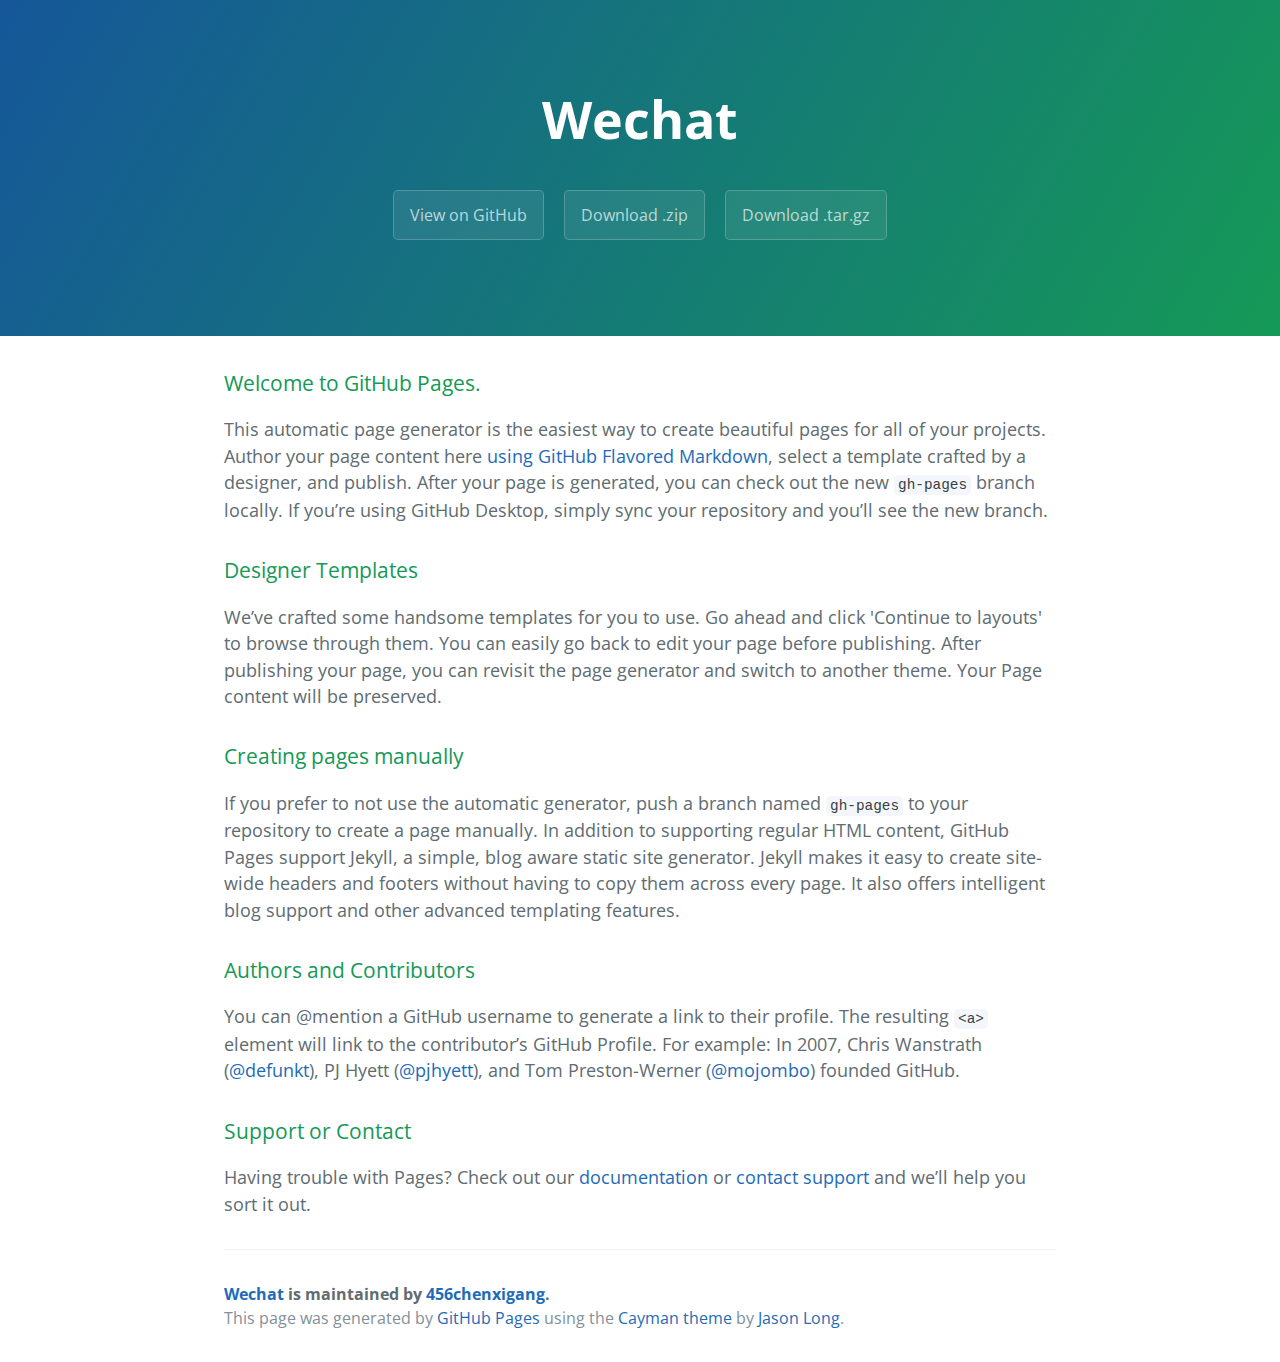
==== index.html @ a9fb580d "Create gh-pages branch via GitHub" ====
<!DOCTYPE html>
<html lang="en-us">
  <head>
    <meta charset="UTF-8">
    <title>Wechat by 456chenxigang</title>
    <meta name="viewport" content="width=device-width, initial-scale=1">
    <link rel="stylesheet" type="text/css" href="stylesheets/normalize.css" media="screen">
    <link href='https://fonts.googleapis.com/css?family=Open+Sans:400,700' rel='stylesheet' type='text/css'>
    <link rel="stylesheet" type="text/css" href="stylesheets/stylesheet.css" media="screen">
    <link rel="stylesheet" type="text/css" href="stylesheets/github-light.css" media="screen">
  </head>
  <body>
    <section class="page-header">
      <h1 class="project-name">Wechat</h1>
      <h2 class="project-tagline"></h2>
      <a href="https://github.com/456chenxigang/WeChat" class="btn">View on GitHub</a>
      <a href="https://github.com/456chenxigang/WeChat/zipball/master" class="btn">Download .zip</a>
      <a href="https://github.com/456chenxigang/WeChat/tarball/master" class="btn">Download .tar.gz</a>
    </section>

    <section class="main-content">
      <h3>
<a id="welcome-to-github-pages" class="anchor" href="#welcome-to-github-pages" aria-hidden="true"><span aria-hidden="true" class="octicon octicon-link"></span></a>Welcome to GitHub Pages.</h3>

<p>This automatic page generator is the easiest way to create beautiful pages for all of your projects. Author your page content here <a href="https://guides.github.com/features/mastering-markdown/">using GitHub Flavored Markdown</a>, select a template crafted by a designer, and publish. After your page is generated, you can check out the new <code>gh-pages</code> branch locally. If you’re using GitHub Desktop, simply sync your repository and you’ll see the new branch.</p>

<h3>
<a id="designer-templates" class="anchor" href="#designer-templates" aria-hidden="true"><span aria-hidden="true" class="octicon octicon-link"></span></a>Designer Templates</h3>

<p>We’ve crafted some handsome templates for you to use. Go ahead and click 'Continue to layouts' to browse through them. You can easily go back to edit your page before publishing. After publishing your page, you can revisit the page generator and switch to another theme. Your Page content will be preserved.</p>

<h3>
<a id="creating-pages-manually" class="anchor" href="#creating-pages-manually" aria-hidden="true"><span aria-hidden="true" class="octicon octicon-link"></span></a>Creating pages manually</h3>

<p>If you prefer to not use the automatic generator, push a branch named <code>gh-pages</code> to your repository to create a page manually. In addition to supporting regular HTML content, GitHub Pages support Jekyll, a simple, blog aware static site generator. Jekyll makes it easy to create site-wide headers and footers without having to copy them across every page. It also offers intelligent blog support and other advanced templating features.</p>

<h3>
<a id="authors-and-contributors" class="anchor" href="#authors-and-contributors" aria-hidden="true"><span aria-hidden="true" class="octicon octicon-link"></span></a>Authors and Contributors</h3>

<p>You can @mention a GitHub username to generate a link to their profile. The resulting <code>&lt;a&gt;</code> element will link to the contributor’s GitHub Profile. For example: In 2007, Chris Wanstrath (<a href="https://github.com/defunkt" class="user-mention">@defunkt</a>), PJ Hyett (<a href="https://github.com/pjhyett" class="user-mention">@pjhyett</a>), and Tom Preston-Werner (<a href="https://github.com/mojombo" class="user-mention">@mojombo</a>) founded GitHub.</p>

<h3>
<a id="support-or-contact" class="anchor" href="#support-or-contact" aria-hidden="true"><span aria-hidden="true" class="octicon octicon-link"></span></a>Support or Contact</h3>

<p>Having trouble with Pages? Check out our <a href="https://help.github.com/pages">documentation</a> or <a href="https://github.com/contact">contact support</a> and we’ll help you sort it out.</p>

      <footer class="site-footer">
        <span class="site-footer-owner"><a href="https://github.com/456chenxigang/WeChat">Wechat</a> is maintained by <a href="https://github.com/456chenxigang">456chenxigang</a>.</span>

        <span class="site-footer-credits">This page was generated by <a href="https://pages.github.com">GitHub Pages</a> using the <a href="https://github.com/jasonlong/cayman-theme">Cayman theme</a> by <a href="https://twitter.com/jasonlong">Jason Long</a>.</span>
      </footer>

    </section>

  
  </body>
</html>
---- stylesheets/stylesheet.css ----
* {
  box-sizing: border-box; }

body {
  padding: 0;
  margin: 0;
  font-family: "Open Sans", "Helvetica Neue", Helvetica, Arial, sans-serif;
  font-size: 16px;
  line-height: 1.5;
  color: #606c71; }

a {
  color: #1e6bb8;
  text-decoration: none; }
  a:hover {
    text-decoration: underline; }

.btn {
  display: inline-block;
  margin-bottom: 1rem;
  color: rgba(255, 255, 255, 0.7);
  background-color: rgba(255, 255, 255, 0.08);
  border-color: rgba(255, 255, 255, 0.2);
  border-style: solid;
  border-width: 1px;
  border-radius: 0.3rem;
  transition: color 0.2s, background-color 0.2s, border-color 0.2s; }
  .btn + .btn {
    margin-left: 1rem; }

.btn:hover {
  color: rgba(255, 255, 255, 0.8);
  text-decoration: none;
  background-color: rgba(255, 255, 255, 0.2);
  border-color: rgba(255, 255, 255, 0.3); }

@media screen and (min-width: 64em) {
  .btn {
    padding: 0.75rem 1rem; } }

@media screen and (min-width: 42em) and (max-width: 64em) {
  .btn {
    padding: 0.6rem 0.9rem;
    font-size: 0.9rem; } }

@media screen and (max-width: 42em) {
  .btn {
    display: block;
    width: 100%;
    padding: 0.75rem;
    font-size: 0.9rem; }
    .btn + .btn {
      margin-top: 1rem;
      margin-left: 0; } }

.page-header {
  color: #fff;
  text-align: center;
  background-color: #159957;
  background-image: linear-gradient(120deg, #155799, #159957); }

@media screen and (min-width: 64em) {
  .page-header {
    padding: 5rem 6rem; } }

@media screen and (min-width: 42em) and (max-width: 64em) {
  .page-header {
    padding: 3rem 4rem; } }

@media screen and (max-width: 42em) {
  .page-header {
    padding: 2rem 1rem; } }

.project-name {
  margin-top: 0;
  margin-bottom: 0.1rem; }

@media screen and (min-width: 64em) {
  .project-name {
    font-size: 3.25rem; } }

@media screen and (min-width: 42em) and (max-width: 64em) {
  .project-name {
    font-size: 2.25rem; } }

@media screen and (max-width: 42em) {
  .project-name {
    font-size: 1.75rem; } }

.project-tagline {
  margin-bottom: 2rem;
  font-weight: normal;
  opacity: 0.7; }

@media screen and (min-width: 64em) {
  .project-tagline {
    font-size: 1.25rem; } }

@media screen and (min-width: 42em) and (max-width: 64em) {
  .project-tagline {
    font-size: 1.15rem; } }

@media screen and (max-width: 42em) {
  .project-tagline {
    font-size: 1rem; } }

.main-content :first-child {
  margin-top: 0; }
.main-content img {
  max-width: 100%; }
.main-content h1, .main-content h2, .main-content h3, .main-content h4, .main-content h5, .main-content h6 {
  margin-top: 2rem;
  margin-bottom: 1rem;
  font-weight: normal;
  color: #159957; }
.main-content p {
  margin-bottom: 1em; }
.main-content code {
  padding: 2px 4px;
  font-family: Consolas, "Liberation Mono", Menlo, Courier, monospace;
  font-size: 0.9rem;
  color: #383e41;
  background-color: #f3f6fa;
  border-radius: 0.3rem; }
.main-content pre {
  padding: 0.8rem;
  margin-top: 0;
  margin-bottom: 1rem;
  font: 1rem Consolas, "Liberation Mono", Menlo, Courier, monospace;
  color: #567482;
  word-wrap: normal;
  background-color: #f3f6fa;
  border: solid 1px #dce6f0;
  border-radius: 0.3rem; }
  .main-content pre > code {
    padding: 0;
    margin: 0;
    font-size: 0.9rem;
    color: #567482;
    word-break: normal;
    white-space: pre;
    background: transparent;
    border: 0; }
.main-content .highlight {
  margin-bottom: 1rem; }
  .main-content .highlight pre {
    margin-bottom: 0;
    word-break: normal; }
.main-content .highlight pre, .main-content pre {
  padding: 0.8rem;
  overflow: auto;
  font-size: 0.9rem;
  line-height: 1.45;
  border-radius: 0.3rem; }
.main-content pre code, .main-content pre tt {
  display: inline;
  max-width: initial;
  padding: 0;
  margin: 0;
  overflow: initial;
  line-height: inherit;
  word-wrap: normal;
  background-color: transparent;
  border: 0; }
  .main-content pre code:before, .main-content pre code:after, .main-content pre tt:before, .main-content pre tt:after {
    content: normal; }
.main-content ul, .main-content ol {
  margin-top: 0; }
.main-content blockquote {
  padding: 0 1rem;
  margin-left: 0;
  color: #819198;
  border-left: 0.3rem solid #dce6f0; }
  .main-content blockquote > :first-child {
    margin-top: 0; }
  .main-content blockquote > :last-child {
    margin-bottom: 0; }
.main-content table {
  display: block;
  width: 100%;
  overflow: auto;
  word-break: normal;
  word-break: keep-all; }
  .main-content table th {
    font-weight: bold; }
  .main-content table th, .main-content table td {
    padding: 0.5rem 1rem;
    border: 1px solid #e9ebec; }
.main-content dl {
  padding: 0; }
  .main-content dl dt {
    padding: 0;
    margin-top: 1rem;
    font-size: 1rem;
    font-weight: bold; }
  .main-content dl dd {
    padding: 0;
    margin-bottom: 1rem; }
.main-content hr {
  height: 2px;
  padding: 0;
  margin: 1rem 0;
  background-color: #eff0f1;
  border: 0; }

@media screen and (min-width: 64em) {
  .main-content {
    max-width: 64rem;
    padding: 2rem 6rem;
    margin: 0 auto;
    font-size: 1.1rem; } }

@media screen and (min-width: 42em) and (max-width: 64em) {
  .main-content {
    padding: 2rem 4rem;
    font-size: 1.1rem; } }

@media screen and (max-width: 42em) {
  .main-content {
    padding: 2rem 1rem;
    font-size: 1rem; } }

.site-footer {
  padding-top: 2rem;
  margin-top: 2rem;
  border-top: solid 1px #eff0f1; }

.site-footer-owner {
  display: block;
  font-weight: bold; }

.site-footer-credits {
  color: #819198; }

@media screen and (min-width: 64em) {
  .site-footer {
    font-size: 1rem; } }

@media screen and (min-width: 42em) and (max-width: 64em) {
  .site-footer {
    font-size: 1rem; } }

@media screen and (max-width: 42em) {
  .site-footer {
    font-size: 0.9rem; } }
---- stylesheets/github-light.css ----
/*
The MIT License (MIT)

Copyright (c) 2016 GitHub, Inc.

Permission is hereby granted, free of charge, to any person obtaining a copy
of this software and associated documentation files (the "Software"), to deal
in the Software without restriction, including without limitation the rights
to use, copy, modify, merge, publish, distribute, sublicense, and/or sell
copies of the Software, and to permit persons to whom the Software is
furnished to do so, subject to the following conditions:

The above copyright notice and this permission notice shall be included in all
copies or substantial portions of the Software.

THE SOFTWARE IS PROVIDED "AS IS", WITHOUT WARRANTY OF ANY KIND, EXPRESS OR
IMPLIED, INCLUDING BUT NOT LIMITED TO THE WARRANTIES OF MERCHANTABILITY,
FITNESS FOR A PARTICULAR PURPOSE AND NONINFRINGEMENT. IN NO EVENT SHALL THE
AUTHORS OR COPYRIGHT HOLDERS BE LIABLE FOR ANY CLAIM, DAMAGES OR OTHER
LIABILITY, WHETHER IN AN ACTION OF CONTRACT, TORT OR OTHERWISE, ARISING FROM,
OUT OF OR IN CONNECTION WITH THE SOFTWARE OR THE USE OR OTHER DEALINGS IN THE
SOFTWARE.

*/

.pl-c /* comment */ {
  color: #969896;
}

.pl-c1 /* constant, variable.other.constant, support, meta.property-name, support.constant, support.variable, meta.module-reference, markup.raw, meta.diff.header */,
.pl-s .pl-v /* string variable */ {
  color: #0086b3;
}

.pl-e /* entity */,
.pl-en /* entity.name */ {
  color: #795da3;
}

.pl-smi /* variable.parameter.function, storage.modifier.package, storage.modifier.import, storage.type.java, variable.other */,
.pl-s .pl-s1 /* string source */ {
  color: #333;
}

.pl-ent /* entity.name.tag */ {
  color: #63a35c;
}

.pl-k /* keyword, storage, storage.type */ {
  color: #a71d5d;
}

.pl-s /* string */,
.pl-pds /* punctuation.definition.string, string.regexp.character-class */,
.pl-s .pl-pse .pl-s1 /* string punctuation.section.embedded source */,
.pl-sr /* string.regexp */,
.pl-sr .pl-cce /* string.regexp constant.character.escape */,
.pl-sr .pl-sre /* string.regexp source.ruby.embedded */,
.pl-sr .pl-sra /* string.regexp string.regexp.arbitrary-repitition */ {
  color: #183691;
}

.pl-v /* variable */ {
  color: #ed6a43;
}

.pl-id /* invalid.deprecated */ {
  color: #b52a1d;
}

.pl-ii /* invalid.illegal */ {
  color: #f8f8f8;
  background-color: #b52a1d;
}

.pl-sr .pl-cce /* string.regexp constant.character.escape */ {
  font-weight: bold;
  color: #63a35c;
}

.pl-ml /* markup.list */ {
  color: #693a17;
}

.pl-mh /* markup.heading */,
.pl-mh .pl-en /* markup.heading entity.name */,
.pl-ms /* meta.separator */ {
  font-weight: bold;
  color: #1d3e81;
}

.pl-mq /* markup.quote */ {
  color: #008080;
}

.pl-mi /* markup.italic */ {
  font-style: italic;
  color: #333;
}

.pl-mb /* markup.bold */ {
  font-weight: bold;
  color: #333;
}

.pl-md /* markup.deleted, meta.diff.header.from-file */ {
  color: #bd2c00;
  background-color: #ffecec;
}

.pl-mi1 /* markup.inserted, meta.diff.header.to-file */ {
  color: #55a532;
  background-color: #eaffea;
}

.pl-mdr /* meta.diff.range */ {
  font-weight: bold;
  color: #795da3;
}

.pl-mo /* meta.output */ {
  color: #1d3e81;
}
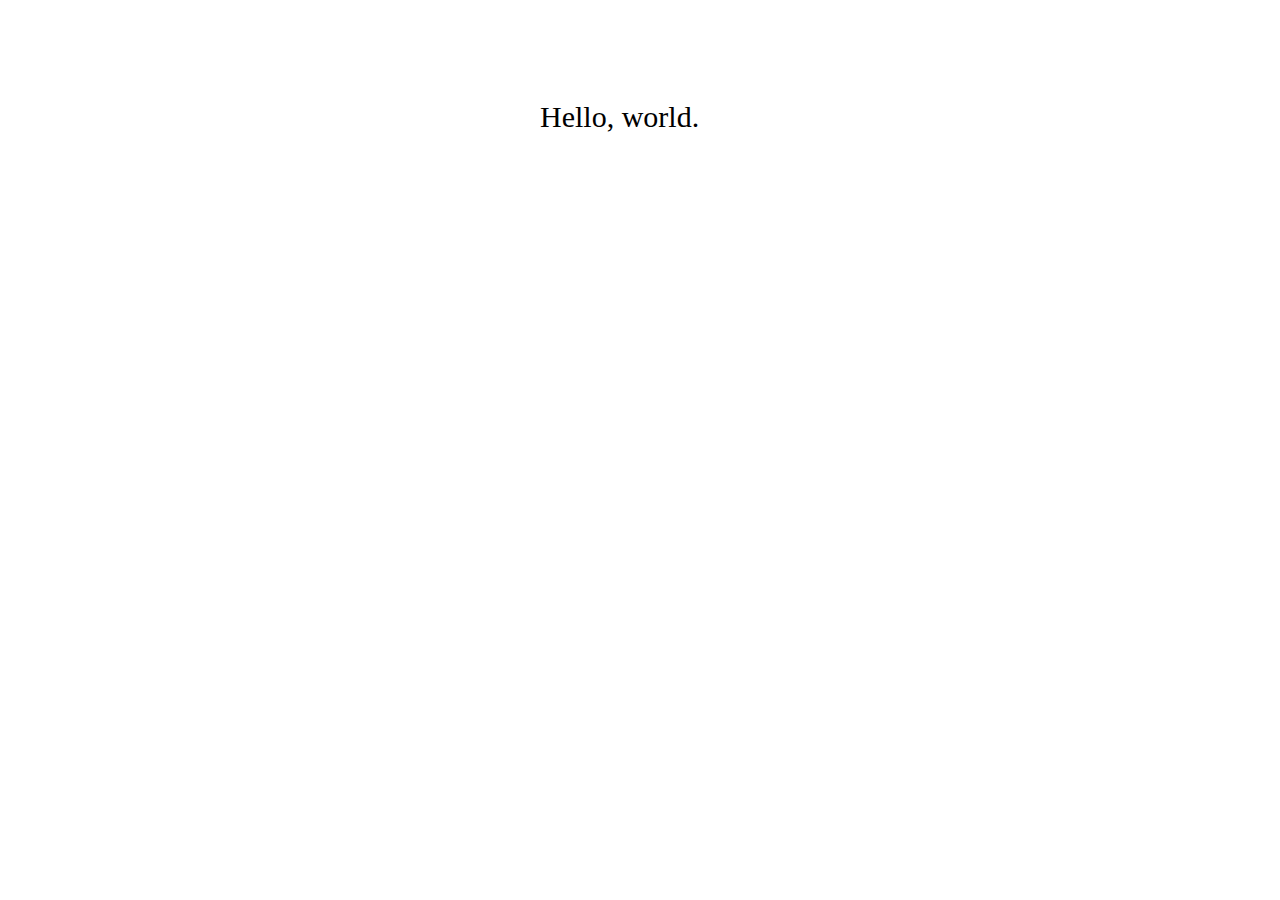
==== commit f10cf8d0: "Update index.html" ====
--- a/index.html
+++ b/index.html
@@ -1,57 +1,21 @@
 <!DOCTYPE html>
-<html lang="en-us">
-  <head>
+<html>
+<head lang="en">
     <meta charset="UTF-8">
-    <title>Wechat by 456chenxigang</title>
-    <meta name="viewport" content="width=device-width, initial-scale=1">
-    <link rel="stylesheet" type="text/css" href="stylesheets/normalize.css" media="screen">
-    <link href='https://fonts.googleapis.com/css?family=Open+Sans:400,700' rel='stylesheet' type='text/css'>
-    <link rel="stylesheet" type="text/css" href="stylesheets/stylesheet.css" media="screen">
-    <link rel="stylesheet" type="text/css" href="stylesheets/github-light.css" media="screen">
-  </head>
-  <body>
-    <section class="page-header">
-      <h1 class="project-name">Wechat</h1>
-      <h2 class="project-tagline"></h2>
-      <a href="https://github.com/456chenxigang/WeChat" class="btn">View on GitHub</a>
-      <a href="https://github.com/456chenxigang/WeChat/zipball/master" class="btn">Download .zip</a>
-      <a href="https://github.com/456chenxigang/WeChat/tarball/master" class="btn">Download .tar.gz</a>
-    </section>
+    <title>html5</title>
+    <style type="text/css">
+    .theme{
+      display: block;
+      width: 200px;
+      font-size: 30px;
+      margin: 100px auto;
+    }
+    </style>
+</head>
+<body>
+<div class="theme">
+  Hello, world.
+</div>
 
-    <section class="main-content">
-      <h3>
-<a id="welcome-to-github-pages" class="anchor" href="#welcome-to-github-pages" aria-hidden="true"><span aria-hidden="true" class="octicon octicon-link"></span></a>Welcome to GitHub Pages.</h3>
-
-<p>This automatic page generator is the easiest way to create beautiful pages for all of your projects. Author your page content here <a href="https://guides.github.com/features/mastering-markdown/">using GitHub Flavored Markdown</a>, select a template crafted by a designer, and publish. After your page is generated, you can check out the new <code>gh-pages</code> branch locally. If you’re using GitHub Desktop, simply sync your repository and you’ll see the new branch.</p>
-
-<h3>
-<a id="designer-templates" class="anchor" href="#designer-templates" aria-hidden="true"><span aria-hidden="true" class="octicon octicon-link"></span></a>Designer Templates</h3>
-
-<p>We’ve crafted some handsome templates for you to use. Go ahead and click 'Continue to layouts' to browse through them. You can easily go back to edit your page before publishing. After publishing your page, you can revisit the page generator and switch to another theme. Your Page content will be preserved.</p>
-
-<h3>
-<a id="creating-pages-manually" class="anchor" href="#creating-pages-manually" aria-hidden="true"><span aria-hidden="true" class="octicon octicon-link"></span></a>Creating pages manually</h3>
-
-<p>If you prefer to not use the automatic generator, push a branch named <code>gh-pages</code> to your repository to create a page manually. In addition to supporting regular HTML content, GitHub Pages support Jekyll, a simple, blog aware static site generator. Jekyll makes it easy to create site-wide headers and footers without having to copy them across every page. It also offers intelligent blog support and other advanced templating features.</p>
-
-<h3>
-<a id="authors-and-contributors" class="anchor" href="#authors-and-contributors" aria-hidden="true"><span aria-hidden="true" class="octicon octicon-link"></span></a>Authors and Contributors</h3>
-
-<p>You can @mention a GitHub username to generate a link to their profile. The resulting <code>&lt;a&gt;</code> element will link to the contributor’s GitHub Profile. For example: In 2007, Chris Wanstrath (<a href="https://github.com/defunkt" class="user-mention">@defunkt</a>), PJ Hyett (<a href="https://github.com/pjhyett" class="user-mention">@pjhyett</a>), and Tom Preston-Werner (<a href="https://github.com/mojombo" class="user-mention">@mojombo</a>) founded GitHub.</p>
-
-<h3>
-<a id="support-or-contact" class="anchor" href="#support-or-contact" aria-hidden="true"><span aria-hidden="true" class="octicon octicon-link"></span></a>Support or Contact</h3>
-
-<p>Having trouble with Pages? Check out our <a href="https://help.github.com/pages">documentation</a> or <a href="https://github.com/contact">contact support</a> and we’ll help you sort it out.</p>
-
-      <footer class="site-footer">
-        <span class="site-footer-owner"><a href="https://github.com/456chenxigang/WeChat">Wechat</a> is maintained by <a href="https://github.com/456chenxigang">456chenxigang</a>.</span>
-
-        <span class="site-footer-credits">This page was generated by <a href="https://pages.github.com">GitHub Pages</a> using the <a href="https://github.com/jasonlong/cayman-theme">Cayman theme</a> by <a href="https://twitter.com/jasonlong">Jason Long</a>.</span>
-      </footer>
-
-    </section>
-
-  
-  </body>
+</body>
 </html>
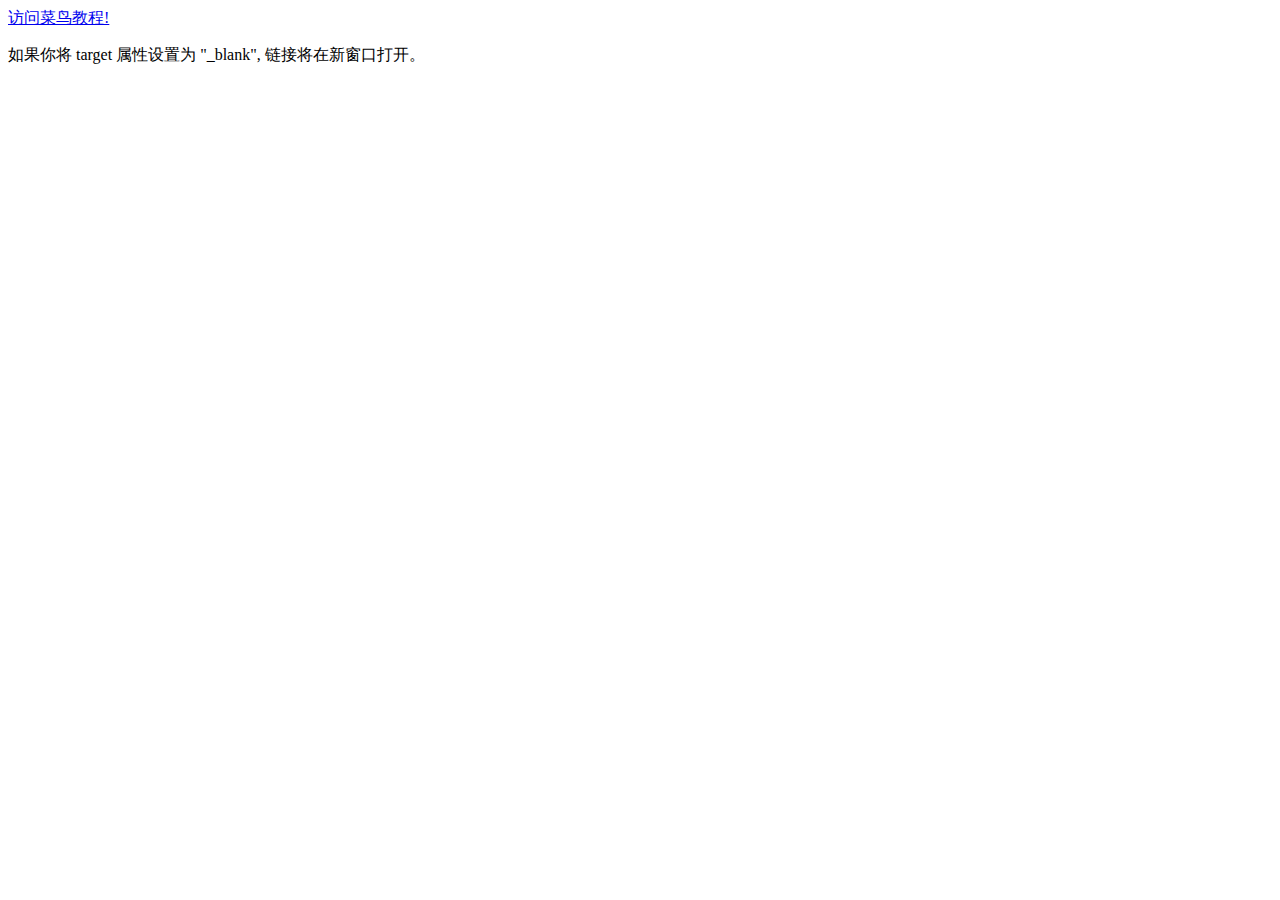
==== commit 77267dc8: "Update index.html" ====
--- a/index.html
+++ b/index.html
@@ -1,21 +1,14 @@
 <!DOCTYPE html>
 <html>
-<head lang="en">
-    <meta charset="UTF-8">
-    <title>html5</title>
-    <style type="text/css">
-    .theme{
-      display: block;
-      width: 200px;
-      font-size: 30px;
-      margin: 100px auto;
-    }
-    </style>
+<head> 
+<meta charset="utf-8"> 
+<title>菜鸟教程(runoob.com)</title> 
 </head>
 <body>
-<div class="theme">
-  Hello, world.
-</div>
+
+<a href="one.html" target="_blank">访问菜鸟教程!</a>
+
+<p>如果你将 target 属性设置为 &quot;_blank&quot;, 链接将在新窗口打开。</p>
 
 </body>
 </html>
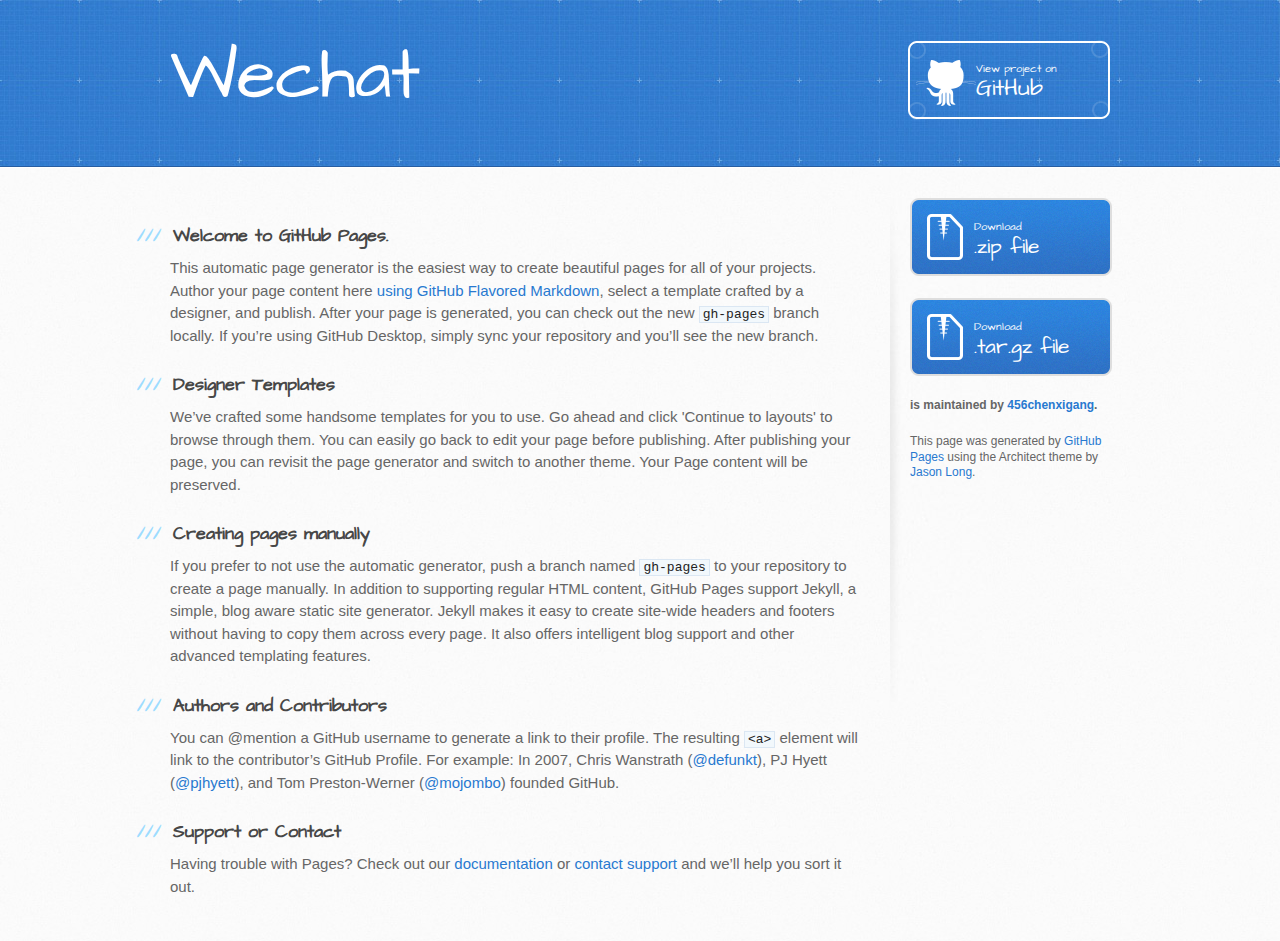
==== commit 826d78ee: "Create gh-pages branch via GitHub" ====
--- a/index.html
+++ b/index.html
@@ -1,14 +1,76 @@
 <!DOCTYPE html>
 <html>
-<head> 
-<meta charset="utf-8"> 
-<title>菜鸟教程(runoob.com)</title> 
-</head>
-<body>
+  <head>
+    <meta charset='utf-8'>
+    <meta http-equiv="X-UA-Compatible" content="chrome=1">
+    <meta name="viewport" content="width=device-width, initial-scale=1, maximum-scale=1">
+    <link href='https://fonts.googleapis.com/css?family=Architects+Daughter' rel='stylesheet' type='text/css'>
+    <link rel="stylesheet" type="text/css" href="stylesheets/stylesheet.css" media="screen">
+    <link rel="stylesheet" type="text/css" href="stylesheets/github-light.css" media="screen">
+    <link rel="stylesheet" type="text/css" href="stylesheets/print.css" media="print">
 
-<a href="one.html" target="_blank">访问菜鸟教程!</a>
+    <!--[if lt IE 9]>
+    <script src="//html5shiv.googlecode.com/svn/trunk/html5.js"></script>
+    <![endif]-->
 
-<p>如果你将 target 属性设置为 &quot;_blank&quot;, 链接将在新窗口打开。</p>
+    <title>Wechat by 456chenxigang</title>
+  </head>
 
-</body>
+  <body>
+    <header>
+      <div class="inner">
+        <h1>Wechat</h1>
+        <h2></h2>
+        <a href="https://github.com/456chenxigang/WeChat" class="button"><small>View project on</small> GitHub</a>
+      </div>
+    </header>
+
+    <div id="content-wrapper">
+      <div class="inner clearfix">
+        <section id="main-content">
+          <h3>
+<a id="welcome-to-github-pages" class="anchor" href="#welcome-to-github-pages" aria-hidden="true"><span aria-hidden="true" class="octicon octicon-link"></span></a>Welcome to GitHub Pages.</h3>
+
+<p>This automatic page generator is the easiest way to create beautiful pages for all of your projects. Author your page content here <a href="https://guides.github.com/features/mastering-markdown/">using GitHub Flavored Markdown</a>, select a template crafted by a designer, and publish. After your page is generated, you can check out the new <code>gh-pages</code> branch locally. If you’re using GitHub Desktop, simply sync your repository and you’ll see the new branch.</p>
+
+<h3>
+<a id="designer-templates" class="anchor" href="#designer-templates" aria-hidden="true"><span aria-hidden="true" class="octicon octicon-link"></span></a>Designer Templates</h3>
+
+<p>We’ve crafted some handsome templates for you to use. Go ahead and click 'Continue to layouts' to browse through them. You can easily go back to edit your page before publishing. After publishing your page, you can revisit the page generator and switch to another theme. Your Page content will be preserved.</p>
+
+<h3>
+<a id="creating-pages-manually" class="anchor" href="#creating-pages-manually" aria-hidden="true"><span aria-hidden="true" class="octicon octicon-link"></span></a>Creating pages manually</h3>
+
+<p>If you prefer to not use the automatic generator, push a branch named <code>gh-pages</code> to your repository to create a page manually. In addition to supporting regular HTML content, GitHub Pages support Jekyll, a simple, blog aware static site generator. Jekyll makes it easy to create site-wide headers and footers without having to copy them across every page. It also offers intelligent blog support and other advanced templating features.</p>
+
+<h3>
+<a id="authors-and-contributors" class="anchor" href="#authors-and-contributors" aria-hidden="true"><span aria-hidden="true" class="octicon octicon-link"></span></a>Authors and Contributors</h3>
+
+<p>You can @mention a GitHub username to generate a link to their profile. The resulting <code>&lt;a&gt;</code> element will link to the contributor’s GitHub Profile. For example: In 2007, Chris Wanstrath (<a href="https://github.com/defunkt" class="user-mention">@defunkt</a>), PJ Hyett (<a href="https://github.com/pjhyett" class="user-mention">@pjhyett</a>), and Tom Preston-Werner (<a href="https://github.com/mojombo" class="user-mention">@mojombo</a>) founded GitHub.</p>
+
+<h3>
+<a id="support-or-contact" class="anchor" href="#support-or-contact" aria-hidden="true"><span aria-hidden="true" class="octicon octicon-link"></span></a>Support or Contact</h3>
+
+<p>Having trouble with Pages? Check out our <a href="https://help.github.com/pages">documentation</a> or <a href="https://github.com/contact">contact support</a> and we’ll help you sort it out.</p>
+        </section>
+
+        <aside id="sidebar">
+          <a href="https://github.com/456chenxigang/WeChat/zipball/master" class="button">
+            <small>Download</small>
+            .zip file
+          </a>
+          <a href="https://github.com/456chenxigang/WeChat/tarball/master" class="button">
+            <small>Download</small>
+            .tar.gz file
+          </a>
+
+          <p class="repo-owner"><a href="https://github.com/456chenxigang/WeChat"></a> is maintained by <a href="https://github.com/456chenxigang">456chenxigang</a>.</p>
+
+          <p>This page was generated by <a href="https://pages.github.com">GitHub Pages</a> using the Architect theme by <a href="https://twitter.com/jasonlong">Jason Long</a>.</p>
+        </aside>
+      </div>
+    </div>
+
+  
+  </body>
 </html>
--- a/stylesheets/stylesheet.css
+++ b/stylesheets/stylesheet.css
@@ -0,0 +1,881 @@
+/*! normalize.css v3.0.2 | MIT License | git.io/normalize */
+
+/**
+ * 1. Set default font family to sans-serif.
+ * 2. Prevent iOS text size adjust after orientation change, without disabling
+ *    user zoom.
+ */
+
+html {
+  font-family: sans-serif; /* 1 */
+  -webkit-text-size-adjust: 100%; /* 2 */
+  -ms-text-size-adjust: 100%; /* 2 */
+}
+
+/**
+ * Remove default margin.
+ */
+
+body {
+  margin: 0;
+}
+
+/* HTML5 display definitions
+   ========================================================================== */
+
+/**
+ * Correct `block` display not defined for any HTML5 element in IE 8/9.
+ * Correct `block` display not defined for `details` or `summary` in IE 10/11
+ * and Firefox.
+ * Correct `block` display not defined for `main` in IE 11.
+ */
+
+article,
+aside,
+details,
+figcaption,
+figure,
+footer,
+header,
+hgroup,
+main,
+menu,
+nav,
+section,
+summary {
+  display: block;
+}
+
+/**
+ * 1. Correct `inline-block` display not defined in IE 8/9.
+ * 2. Normalize vertical alignment of `progress` in Chrome, Firefox, and Opera.
+ */
+
+audio,
+canvas,
+progress,
+video {
+  display: inline-block; /* 1 */
+  vertical-align: baseline; /* 2 */
+}
+
+/**
+ * Prevent modern browsers from displaying `audio` without controls.
+ * Remove excess height in iOS 5 devices.
+ */
+
+audio:not([controls]) {
+  display: none;
+  height: 0;
+}
+
+/**
+ * Address `[hidden]` styling not present in IE 8/9/10.
+ * Hide the `template` element in IE 8/9/11, Safari, and Firefox < 22.
+ */
+
+[hidden],
+template {
+  display: none;
+}
+
+/* Links
+   ========================================================================== */
+
+/**
+ * Remove the gray background color from active links in IE 10.
+ */
+
+a {
+  background-color: transparent;
+}
+
+/**
+ * Improve readability when focused and also mouse hovered in all browsers.
+ */
+
+a:active,
+a:hover {
+  outline: 0;
+}
+
+/* Text-level semantics
+   ========================================================================== */
+
+/**
+ * Address styling not present in IE 8/9/10/11, Safari, and Chrome.
+ */
+
+abbr[title] {
+  border-bottom: 1px dotted;
+}
+
+/**
+ * Address style set to `bolder` in Firefox 4+, Safari, and Chrome.
+ */
+
+b,
+strong {
+  font-weight: bold;
+}
+
+/**
+ * Address styling not present in Safari and Chrome.
+ */
+
+dfn {
+  font-style: italic;
+}
+
+/**
+ * Address variable `h1` font-size and margin within `section` and `article`
+ * contexts in Firefox 4+, Safari, and Chrome.
+ */
+
+h1 {
+  margin: 0.67em 0;
+  font-size: 2em;
+}
+
+/**
+ * Address styling not present in IE 8/9.
+ */
+
+mark {
+  color: #000;
+  background: #ff0;
+}
+
+/**
+ * Address inconsistent and variable font size in all browsers.
+ */
+
+small {
+  font-size: 80%;
+}
+
+/**
+ * Prevent `sub` and `sup` affecting `line-height` in all browsers.
+ */
+
+sub,
+sup {
+  position: relative;
+  font-size: 75%;
+  line-height: 0;
+  vertical-align: baseline;
+}
+
+sup {
+  top: -0.5em;
+}
+
+sub {
+  bottom: -0.25em;
+}
+
+/* Embedded content
+   ========================================================================== */
+
+/**
+ * Remove border when inside `a` element in IE 8/9/10.
+ */
+
+img {
+  border: 0;
+}
+
+/**
+ * Correct overflow not hidden in IE 9/10/11.
+ */
+
+svg:not(:root) {
+  overflow: hidden;
+}
+
+/* Grouping content
+   ========================================================================== */
+
+/**
+ * Address margin not present in IE 8/9 and Safari.
+ */
+
+figure {
+  margin: 1em 40px;
+}
+
+/**
+ * Address differences between Firefox and other browsers.
+ */
+
+hr {
+  height: 0;
+  -moz-box-sizing: content-box;
+  box-sizing: content-box;
+}
+
+/**
+ * Contain overflow in all browsers.
+ */
+
+pre {
+  overflow: auto;
+}
+
+/**
+ * Address odd `em`-unit font size rendering in all browsers.
+ */
+
+code,
+kbd,
+pre,
+samp {
+  font-family: monospace, monospace;
+  font-size: 1em;
+}
+
+/* Forms
+   ========================================================================== */
+
+/**
+ * Known limitation: by default, Chrome and Safari on OS X allow very limited
+ * styling of `select`, unless a `border` property is set.
+ */
+
+/**
+ * 1. Correct color not being inherited.
+ *    Known issue: affects color of disabled elements.
+ * 2. Correct font properties not being inherited.
+ * 3. Address margins set differently in Firefox 4+, Safari, and Chrome.
+ */
+
+button,
+input,
+optgroup,
+select,
+textarea {
+  margin: 0; /* 3 */
+  font: inherit; /* 2 */
+  color: inherit; /* 1 */
+}
+
+/**
+ * Address `overflow` set to `hidden` in IE 8/9/10/11.
+ */
+
+button {
+  overflow: visible;
+}
+
+/**
+ * Address inconsistent `text-transform` inheritance for `button` and `select`.
+ * All other form control elements do not inherit `text-transform` values.
+ * Correct `button` style inheritance in Firefox, IE 8/9/10/11, and Opera.
+ * Correct `select` style inheritance in Firefox.
+ */
+
+button,
+select {
+  text-transform: none;
+}
+
+/**
+ * 1. Avoid the WebKit bug in Android 4.0.* where (2) destroys native `audio`
+ *    and `video` controls.
+ * 2. Correct inability to style clickable `input` types in iOS.
+ * 3. Improve usability and consistency of cursor style between image-type
+ *    `input` and others.
+ */
+
+button,
+html input[type="button"], /* 1 */
+input[type="reset"],
+input[type="submit"] {
+  -webkit-appearance: button; /* 2 */
+  cursor: pointer; /* 3 */
+}
+
+/**
+ * Re-set default cursor for disabled elements.
+ */
+
+button[disabled],
+html input[disabled] {
+  cursor: default;
+}
+
+/**
+ * Remove inner padding and border in Firefox 4+.
+ */
+
+button::-moz-focus-inner,
+input::-moz-focus-inner {
+  padding: 0;
+  border: 0;
+}
+
+/**
+ * Address Firefox 4+ setting `line-height` on `input` using `!important` in
+ * the UA stylesheet.
+ */
+
+input {
+  line-height: normal;
+}
+
+/**
+ * It's recommended that you don't attempt to style these elements.
+ * Firefox's implementation doesn't respect box-sizing, padding, or width.
+ *
+ * 1. Address box sizing set to `content-box` in IE 8/9/10.
+ * 2. Remove excess padding in IE 8/9/10.
+ */
+
+input[type="checkbox"],
+input[type="radio"] {
+  box-sizing: border-box; /* 1 */
+  padding: 0; /* 2 */
+}
+
+/**
+ * Fix the cursor style for Chrome's increment/decrement buttons. For certain
+ * `font-size` values of the `input`, it causes the cursor style of the
+ * decrement button to change from `default` to `text`.
+ */
+
+input[type="number"]::-webkit-inner-spin-button,
+input[type="number"]::-webkit-outer-spin-button {
+  height: auto;
+}
+
+/**
+ * 1. Address `appearance` set to `searchfield` in Safari and Chrome.
+ * 2. Address `box-sizing` set to `border-box` in Safari and Chrome
+ *    (include `-moz` to future-proof).
+ */
+
+input[type="search"] {
+  -webkit-box-sizing: content-box; /* 2 */
+  -moz-box-sizing: content-box;
+  box-sizing: content-box;
+  -webkit-appearance: textfield; /* 1 */
+}
+
+/**
+ * Remove inner padding and search cancel button in Safari and Chrome on OS X.
+ * Safari (but not Chrome) clips the cancel button when the search input has
+ * padding (and `textfield` appearance).
+ */
+
+input[type="search"]::-webkit-search-cancel-button,
+input[type="search"]::-webkit-search-decoration {
+  -webkit-appearance: none;
+}
+
+/**
+ * Define consistent border, margin, and padding.
+ */
+
+fieldset {
+  padding: 0.35em 0.625em 0.75em;
+  margin: 0 2px;
+  border: 1px solid #c0c0c0;
+}
+
+/**
+ * 1. Correct `color` not being inherited in IE 8/9/10/11.
+ * 2. Remove padding so people aren't caught out if they zero out fieldsets.
+ */
+
+legend {
+  padding: 0; /* 2 */
+  border: 0; /* 1 */
+}
+
+/**
+ * Remove default vertical scrollbar in IE 8/9/10/11.
+ */
+
+textarea {
+  overflow: auto;
+}
+
+/**
+ * Don't inherit the `font-weight` (applied by a rule above).
+ * NOTE: the default cannot safely be changed in Chrome and Safari on OS X.
+ */
+
+optgroup {
+  font-weight: bold;
+}
+
+/* Tables
+   ========================================================================== */
+
+/**
+ * Remove most spacing between table cells.
+ */
+
+table {
+  border-spacing: 0;
+  border-collapse: collapse;
+}
+
+td,
+th {
+  padding: 0;
+}
+
+/* LAYOUT STYLES */
+body {
+  font-family: 'Helvetica Neue', Helvetica, Arial, serif;
+  font-size: 15px;
+  font-weight: 400;
+  line-height: 1.5;
+  color: #666;
+  background: #fafafa url(../images/body-bg.jpg) 0 0 repeat;
+}
+
+p {
+  margin-top: 0;
+}
+
+a {
+  color: #2879d0;
+}
+a:hover {
+  color: #2268b2;
+}
+
+header {
+  padding-top: 40px;
+  padding-bottom: 40px;
+  font-family: 'Architects Daughter', 'Helvetica Neue', Helvetica, Arial, serif;
+  background: #2e7bcf url(../images/header-bg.jpg) 0 0 repeat-x;
+  border-bottom: solid 1px #275da1;
+}
+
+header h1 {
+  width: 540px;
+  margin-top: 0;
+  margin-bottom: 0.2em;
+  font-size: 72px;
+  font-weight: normal;
+  line-height: 1;
+  color: #fff;
+  letter-spacing: -1px;
+}
+
+header h2 {
+  width: 540px;
+  margin-top: 0;
+  margin-bottom: 0;
+  font-size: 26px;
+  font-weight: normal;
+  line-height: 1.3;
+  color: #9ddcff;
+  letter-spacing: 0;
+}
+
+.inner {
+  position: relative;
+  width: 940px;
+  margin: 0 auto;
+}
+
+#content-wrapper {
+  padding-top: 30px;
+  border-top: solid 1px #fff;
+}
+
+#main-content {
+  float: left;
+  width: 690px;
+}
+
+#main-content img {
+  max-width: 100%;
+}
+
+aside#sidebar {
+  float: right;
+  width: 200px;
+  min-height: 504px;
+  padding-left: 20px;
+  font-size: 12px;
+  line-height: 1.3;
+  background: transparent url(../images/sidebar-bg.jpg) 0 0 no-repeat;
+}
+
+aside#sidebar p.repo-owner,
+aside#sidebar p.repo-owner a {
+  font-weight: bold;
+}
+
+#downloads {
+  margin-bottom: 40px;
+}
+
+a.button {
+  width: 134px;
+  height: 58px;
+  padding-top: 22px;
+  padding-left: 68px;
+  font-family: 'Architects Daughter', 'Helvetica Neue', Helvetica, Arial, serif;
+  font-size: 23px;
+  line-height: 1.2;
+  color: #fff;
+}
+a.button small {
+  display: block;
+  font-size: 11px;
+}
+header a.button {
+  position: absolute;
+  top: 0;
+  right: 0;
+  background: transparent url(../images/github-button.png) 0 0 no-repeat;
+}
+aside a.button {
+  display: block;
+  width: 138px;
+  padding-left: 64px;
+  margin-bottom: 20px;
+  font-size: 21px;
+  background: transparent url(../images/download-button.png) 0 0 no-repeat;
+}
+
+code, pre {
+  margin-bottom: 30px;
+  font-family: Monaco, "Bitstream Vera Sans Mono", "Lucida Console", Terminal, monospace;
+  font-size: 13px;
+  color: #222;
+}
+
+code {
+  padding: 0 3px;
+  background-color: #f2f8fc;
+  border: solid 1px #dbe7f3;
+}
+
+pre {
+  padding: 20px;
+  overflow: auto;
+  text-shadow: none;
+  background: #fff;
+  border: solid 1px #f2f2f2;
+}
+pre code {
+  padding: 0;
+  color: #2879d0;
+  background-color: #fff;
+  border: none;
+}
+
+ul, ol, dl {
+  margin-bottom: 20px;
+}
+
+
+/* COMMON STYLES */
+
+hr {
+  height: 0;
+  margin-top: 1em;
+  margin-bottom: 1em;
+  border: 0;
+  border-top: solid 1px #ddd;
+}
+
+table {
+  width: 100%;
+  border: 1px solid #ebebeb;
+}
+
+th {
+  font-weight: 500;
+}
+
+td {
+  font-weight: 300;
+  text-align: center;
+  border: 1px solid #ebebeb;
+}
+
+form {
+  padding: 20px;
+  background: #f2f2f2;
+
+}
+
+
+/* GENERAL ELEMENT TYPE STYLES */
+
+#main-content h1 {
+  margin-top: 0;
+  margin-bottom: 0;
+  font-family: 'Architects Daughter', 'Helvetica Neue', Helvetica, Arial, serif;
+  font-size: 2.8em;
+  font-weight: normal;
+  color: #474747;
+  text-indent: 6px;
+  letter-spacing: -1px;
+}
+
+#main-content h1:before {
+  padding-right: 0.3em;
+  margin-left: -0.9em;
+  color: #9ddcff;
+  content: "/";
+}
+
+#main-content h2 {
+  margin-bottom: 8px;
+  font-family: 'Architects Daughter', 'Helvetica Neue', Helvetica, Arial, serif;
+  font-size: 22px;
+  font-weight: bold;
+  color: #474747;
+  text-indent: 4px;
+}
+#main-content h2:before {
+  padding-right: 0.3em;
+  margin-left: -1.5em;
+  content: "//";
+  color: #9ddcff;
+}
+
+#main-content h3 {
+  margin-top: 24px;
+  margin-bottom: 8px;
+  font-family: 'Architects Daughter', 'Helvetica Neue', Helvetica, Arial, serif;
+  font-size: 18px;
+  font-weight: bold;
+  color: #474747;
+  text-indent: 3px;
+}
+
+#main-content h3:before {
+  padding-right: 0.3em;
+  margin-left: -2em;
+  content: "///";
+  color: #9ddcff;
+}
+
+#main-content h4 {
+  margin-bottom: 8px;
+  font-family: 'Architects Daughter', 'Helvetica Neue', Helvetica, Arial, serif;
+  font-size: 15px;
+  font-weight: bold;
+  color: #474747;
+  text-indent: 3px;
+}
+
+h4:before {
+  padding-right: 0.3em;
+  margin-left: -2.8em;
+  content: "////";
+  color: #9ddcff;
+}
+
+#main-content h5 {
+  margin-bottom: 8px;
+  font-family: 'Architects Daughter', 'Helvetica Neue', Helvetica, Arial, serif;
+  font-size: 14px;
+  color: #474747;
+  text-indent: 3px;
+}
+h5:before {
+  padding-right: 0.3em;
+  margin-left: -3.2em;
+  content: "/////";
+  color: #9ddcff;
+}
+
+#main-content h6 {
+  margin-bottom: 8px;
+  font-family: 'Architects Daughter', 'Helvetica Neue', Helvetica, Arial, serif;
+  font-size: .8em;
+  color: #474747;
+  text-indent: 3px;
+}
+h6:before {
+  padding-right: 0.3em;
+  margin-left: -3.7em;
+  content: "//////";
+  color: #9ddcff;
+}
+
+p {
+  margin-bottom: 20px;
+}
+
+a {
+  text-decoration: none;
+}
+
+p a {
+  font-weight: 400;
+}
+
+blockquote {
+  padding: 0 0 0 30px;
+  margin-bottom: 20px;
+  font-size: 1.6em;
+  border-left: 10px solid #e9e9e9;
+}
+
+ul {
+  list-style-position: inside;
+  list-style: disc;
+  padding-left: 20px;
+}
+
+ol {
+  list-style-position: inside;
+  list-style: decimal;
+  padding-left: 3px;
+}
+
+dl dd {
+  font-style: italic;
+  font-weight: 100;
+}
+
+footer {
+  padding-top: 20px;
+  padding-bottom: 30px;
+  margin-top: 40px;
+  font-size: 13px;
+  color: #aaa;
+  background: transparent url('../images/hr.png') 0 0 no-repeat;
+}
+
+footer a {
+  color: #666;
+}
+footer a:hover {
+  color: #444;
+}
+
+/* MISC */
+.clearfix:after {
+  display: block;
+  height: 0;
+  clear: both;
+  visibility: hidden;
+  content: '.';
+}
+
+.clearfix {display: inline-block;}
+* html .clearfix {height: 1%;}
+.clearfix {display: block;}
+
+/* #Media Queries
+================================================== */
+
+/* Smaller than standard 960 (devices and browsers) */
+@media only screen and (max-width: 959px) { }
+
+/* Tablet Portrait size to standard 960 (devices and browsers) */
+@media only screen and (min-width: 768px) and (max-width: 959px) {
+  .inner {
+    width: 740px;
+  }
+  header h1, header h2 {
+    width: 340px;
+  }
+  header h1 {
+    font-size: 60px;
+  }
+  header h2 {
+    font-size: 30px;
+  }
+  #main-content {
+    width: 490px;
+  }
+  #main-content h1:before,
+  #main-content h2:before,
+  #main-content h3:before,
+  #main-content h4:before,
+  #main-content h5:before,
+  #main-content h6:before {
+    padding-right: 0;
+    margin-left: 0;
+    content: none;
+  }
+}
+
+/* All Mobile Sizes (devices and browser) */
+@media only screen and (max-width: 767px) {
+  .inner {
+    width: 93%;
+  }
+  header {
+    padding: 20px 0;
+  }
+  header .inner {
+    position: relative;
+  }
+  header h1, header h2 {
+    width: 100%;
+  }
+  header h1 {
+    font-size: 48px;
+  }
+  header h2 {
+    font-size: 24px;
+  }
+  header a.button {
+    position: relative;
+    display: inline-block;
+    width: auto;
+    height: auto;
+    padding: 5px 10px;
+    margin-top: 15px;
+    font-size: 13px;
+    line-height: 1;
+    color: #2879d0;
+    text-align: center;
+    background-color: #9ddcff;
+    background-image: none;
+    border-radius: 5px;
+    -moz-border-radius: 5px;
+    -webkit-border-radius: 5px;
+  }
+  header a.button small {
+    display: inline;
+    font-size: 13px;
+  }
+  #main-content,
+  aside#sidebar {
+    float: none;
+    width: 100% ! important;
+  }
+  aside#sidebar {
+    min-height: 0;
+    padding: 20px 0;
+    margin-top: 20px;
+    background-image: none;
+    border-top: solid 1px #ddd;
+  }
+  aside#sidebar a.button {
+    display: none;
+  }
+  #main-content h1:before,
+  #main-content h2:before,
+  #main-content h3:before,
+  #main-content h4:before,
+  #main-content h5:before,
+  #main-content h6:before {
+    padding-right: 0;
+    margin-left: 0;
+    content: none;
+  }
+}
+
+/* Mobile Landscape Size to Tablet Portrait (devices and browsers) */
+@media only screen and (min-width: 480px) and (max-width: 767px) { }
+
+/* Mobile Portrait Size to Mobile Landscape Size (devices and browsers) */
+@media only screen and (max-width: 479px) { }
+
--- a/stylesheets/github-light.css
+++ b/stylesheets/github-light.css
@@ -0,0 +1,124 @@
+/*
+The MIT License (MIT)
+
+Copyright (c) 2016 GitHub, Inc.
+
+Permission is hereby granted, free of charge, to any person obtaining a copy
+of this software and associated documentation files (the "Software"), to deal
+in the Software without restriction, including without limitation the rights
+to use, copy, modify, merge, publish, distribute, sublicense, and/or sell
+copies of the Software, and to permit persons to whom the Software is
+furnished to do so, subject to the following conditions:
+
+The above copyright notice and this permission notice shall be included in all
+copies or substantial portions of the Software.
+
+THE SOFTWARE IS PROVIDED "AS IS", WITHOUT WARRANTY OF ANY KIND, EXPRESS OR
+IMPLIED, INCLUDING BUT NOT LIMITED TO THE WARRANTIES OF MERCHANTABILITY,
+FITNESS FOR A PARTICULAR PURPOSE AND NONINFRINGEMENT. IN NO EVENT SHALL THE
+AUTHORS OR COPYRIGHT HOLDERS BE LIABLE FOR ANY CLAIM, DAMAGES OR OTHER
+LIABILITY, WHETHER IN AN ACTION OF CONTRACT, TORT OR OTHERWISE, ARISING FROM,
+OUT OF OR IN CONNECTION WITH THE SOFTWARE OR THE USE OR OTHER DEALINGS IN THE
+SOFTWARE.
+
+*/
+
+.pl-c /* comment */ {
+  color: #969896;
+}
+
+.pl-c1 /* constant, variable.other.constant, support, meta.property-name, support.constant, support.variable, meta.module-reference, markup.raw, meta.diff.header */,
+.pl-s .pl-v /* string variable */ {
+  color: #0086b3;
+}
+
+.pl-e /* entity */,
+.pl-en /* entity.name */ {
+  color: #795da3;
+}
+
+.pl-smi /* variable.parameter.function, storage.modifier.package, storage.modifier.import, storage.type.java, variable.other */,
+.pl-s .pl-s1 /* string source */ {
+  color: #333;
+}
+
+.pl-ent /* entity.name.tag */ {
+  color: #63a35c;
+}
+
+.pl-k /* keyword, storage, storage.type */ {
+  color: #a71d5d;
+}
+
+.pl-s /* string */,
+.pl-pds /* punctuation.definition.string, string.regexp.character-class */,
+.pl-s .pl-pse .pl-s1 /* string punctuation.section.embedded source */,
+.pl-sr /* string.regexp */,
+.pl-sr .pl-cce /* string.regexp constant.character.escape */,
+.pl-sr .pl-sre /* string.regexp source.ruby.embedded */,
+.pl-sr .pl-sra /* string.regexp string.regexp.arbitrary-repitition */ {
+  color: #183691;
+}
+
+.pl-v /* variable */ {
+  color: #ed6a43;
+}
+
+.pl-id /* invalid.deprecated */ {
+  color: #b52a1d;
+}
+
+.pl-ii /* invalid.illegal */ {
+  color: #f8f8f8;
+  background-color: #b52a1d;
+}
+
+.pl-sr .pl-cce /* string.regexp constant.character.escape */ {
+  font-weight: bold;
+  color: #63a35c;
+}
+
+.pl-ml /* markup.list */ {
+  color: #693a17;
+}
+
+.pl-mh /* markup.heading */,
+.pl-mh .pl-en /* markup.heading entity.name */,
+.pl-ms /* meta.separator */ {
+  font-weight: bold;
+  color: #1d3e81;
+}
+
+.pl-mq /* markup.quote */ {
+  color: #008080;
+}
+
+.pl-mi /* markup.italic */ {
+  font-style: italic;
+  color: #333;
+}
+
+.pl-mb /* markup.bold */ {
+  font-weight: bold;
+  color: #333;
+}
+
+.pl-md /* markup.deleted, meta.diff.header.from-file */ {
+  color: #bd2c00;
+  background-color: #ffecec;
+}
+
+.pl-mi1 /* markup.inserted, meta.diff.header.to-file */ {
+  color: #55a532;
+  background-color: #eaffea;
+}
+
+.pl-mdr /* meta.diff.range */ {
+  font-weight: bold;
+  color: #795da3;
+}
+
+.pl-mo /* meta.output */ {
+  color: #1d3e81;
+}
+
--- a/stylesheets/print.css
+++ b/stylesheets/print.css
@@ -0,0 +1,228 @@
+html, body, div, span, applet, object, iframe,
+h1, h2, h3, h4, h5, h6, p, blockquote, pre,
+a, abbr, acronym, address, big, cite, code,
+del, dfn, em, img, ins, kbd, q, s, samp,
+small, strike, strong, sub, sup, tt, var,
+b, u, i, center,
+dl, dt, dd, ol, ul, li,
+fieldset, form, label, legend,
+table, caption, tbody, tfoot, thead, tr, th, td,
+article, aside, canvas, details, embed,
+figure, figcaption, footer, header, hgroup,
+menu, nav, output, ruby, section, summary,
+time, mark, audio, video {
+  padding: 0;
+  margin: 0;
+  font: inherit;
+  font-size: 100%;
+  vertical-align: baseline;
+  border: 0;
+}
+/* HTML5 display-role reset for older browsers */
+article, aside, details, figcaption, figure,
+footer, header, hgroup, menu, nav, section {
+  display: block;
+}
+body {
+  line-height: 1;
+}
+ol, ul {
+  list-style: none;
+}
+blockquote, q {
+  quotes: none;
+}
+blockquote:before, blockquote:after,
+q:before, q:after {
+  content: '';
+  content: none;
+}
+table {
+  border-spacing: 0;
+  border-collapse: collapse;
+}
+body {
+  font-family: 'Helvetica Neue', Helvetica, Arial, serif;
+  font-size: 13px;
+  line-height: 1.5;
+  color: #000;
+}
+
+a {
+  font-weight: bold;
+  color: #d5000d;
+}
+
+header {
+  padding-top: 35px;
+  padding-bottom: 10px;
+}
+
+header h1 {
+  font-size: 48px;
+  font-weight: bold;
+  line-height: 1.2;
+  color: #303030;
+  letter-spacing: -1px;
+}
+
+header h2 {
+  font-size: 24px;
+  font-weight: normal;
+  line-height: 1.3;
+  color: #aaa;
+  letter-spacing: -1px;
+}
+#downloads {
+  display: none;
+}
+#main_content {
+  padding-top: 20px;
+}
+
+code, pre {
+  margin-bottom: 30px;
+  font-family: Monaco, "Bitstream Vera Sans Mono", "Lucida Console", Terminal;
+  font-size: 12px;
+  color: #222;
+}
+
+code {
+  padding: 0 3px;
+}
+
+pre {
+  padding: 20px;
+  overflow: auto;
+  border: solid 1px #ddd;
+}
+pre code {
+  padding: 0;
+}
+
+ul, ol, dl {
+  margin-bottom: 20px;
+}
+
+
+/* COMMON STYLES */
+
+table {
+  width: 100%;
+  border: 1px solid #ebebeb;
+}
+
+th {
+  font-weight: 500;
+}
+
+td {
+  font-weight: 300;
+  text-align: center;
+  border: 1px solid #ebebeb;
+}
+
+form {
+  padding: 20px;
+  background: #f2f2f2;
+
+}
+
+
+/* GENERAL ELEMENT TYPE STYLES */
+
+h1 {
+  font-size: 2.8em;
+}
+
+h2 {
+  margin-bottom: 8px;
+  font-size: 22px;
+  font-weight: bold;
+  color: #303030;
+}
+
+h3 {
+  margin-bottom: 8px;
+  font-size: 18px;
+  font-weight: bold;
+  color: #d5000d;
+}
+
+h4 {
+  font-size: 16px;
+  font-weight: bold;
+  color: #303030;
+}
+
+h5 {
+  font-size: 1em;
+  color: #303030;
+}
+
+h6 {
+  font-size: .8em;
+  color: #303030;
+}
+
+p {
+  margin-bottom: 20px;
+  font-weight: 300;
+}
+
+a {
+  text-decoration: none;
+}
+
+p a {
+  font-weight: 400;
+}
+
+blockquote {
+  padding: 0 0 0 30px;
+  margin-bottom: 20px;
+  font-size: 1.6em;
+  border-left: 10px solid #e9e9e9;
+}
+
+ul li {
+  padding-left: 20px;
+  list-style-position: inside;
+  list-style: disc;
+}
+
+ol li {
+  padding-left: 3px;
+  list-style-position: inside;
+  list-style: decimal;
+}
+
+dl dd {
+  font-style: italic;
+  font-weight: 100;
+}
+
+footer {
+  padding-top: 20px;
+  padding-bottom: 30px;
+  margin-top: 40px;
+  font-size: 13px;
+  color: #aaa;
+}
+
+footer a {
+  color: #666;
+}
+
+/* MISC */
+.clearfix:after {
+  display: block;
+  height: 0;
+  clear: both;
+  visibility: hidden;
+  content: '.';
+}
+
+.clearfix {display: inline-block;}
+* html .clearfix {height: 1%;}
+.clearfix {display: block;}
